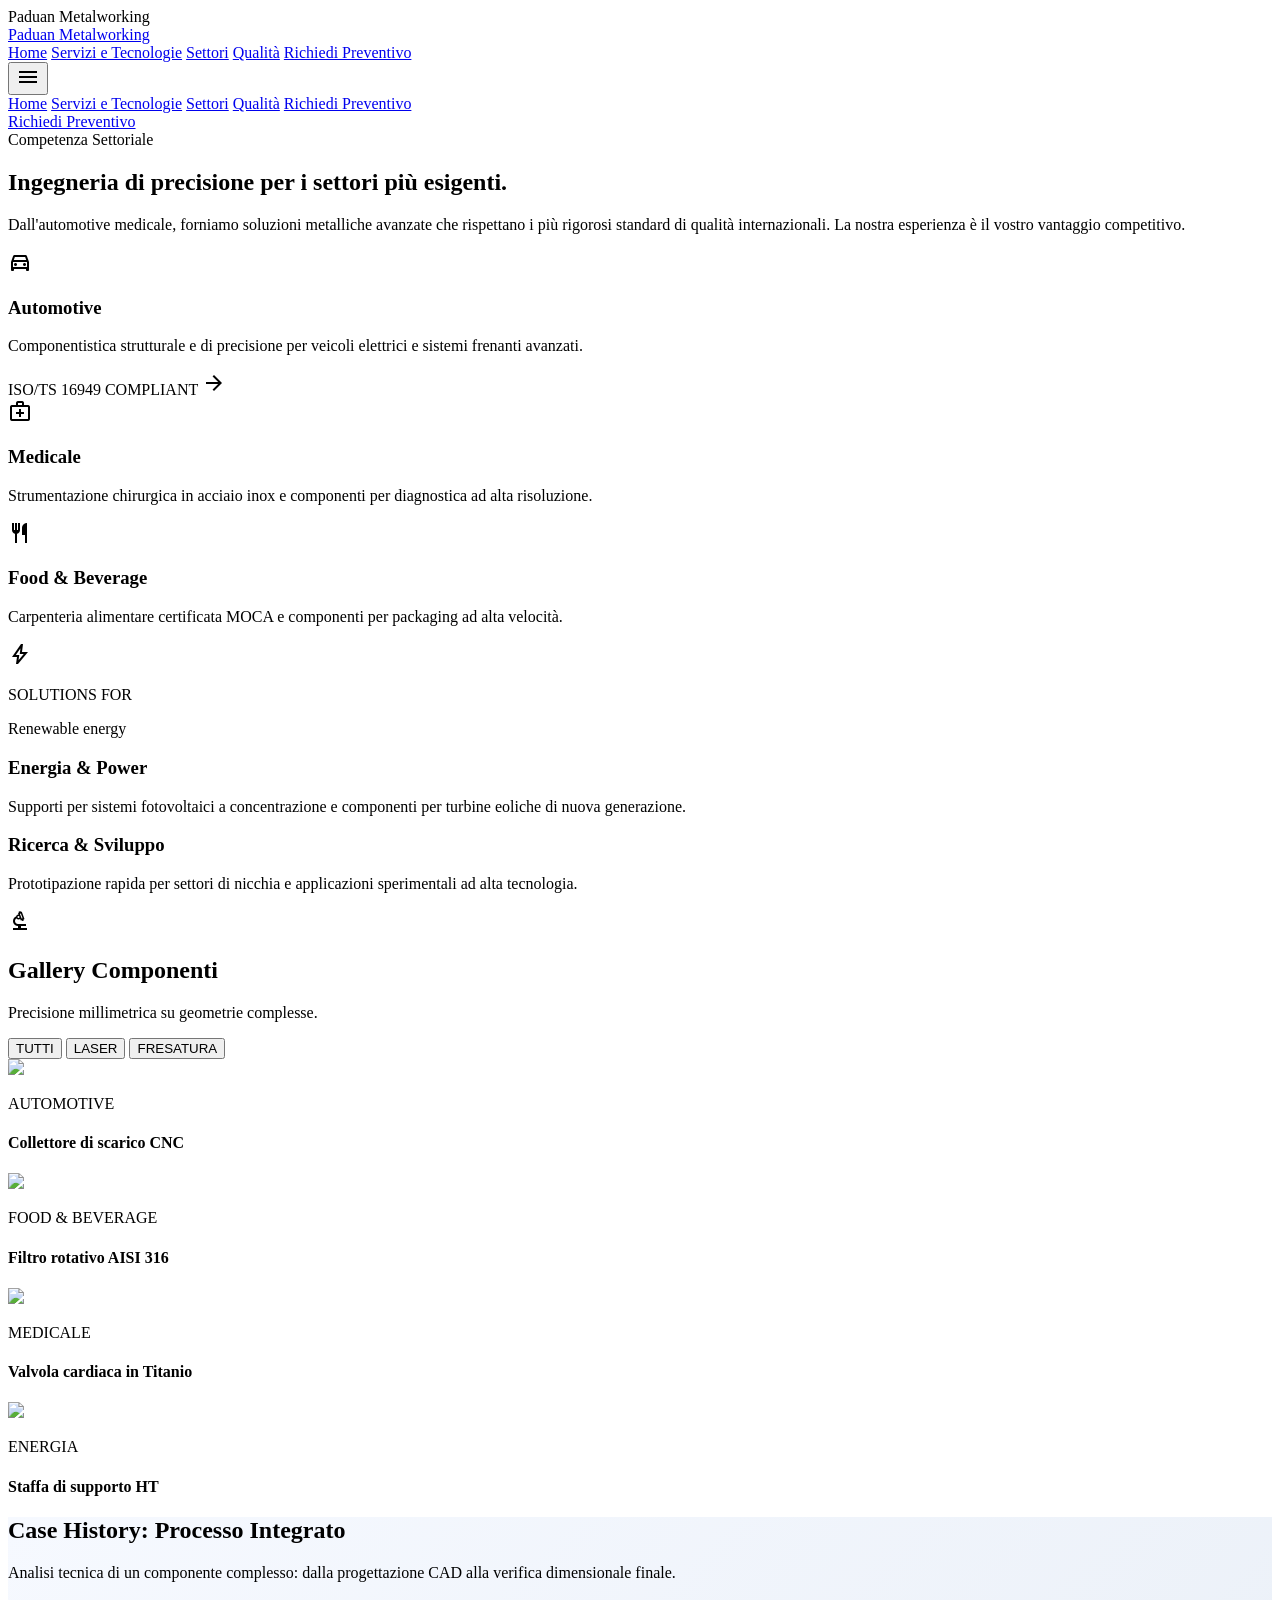
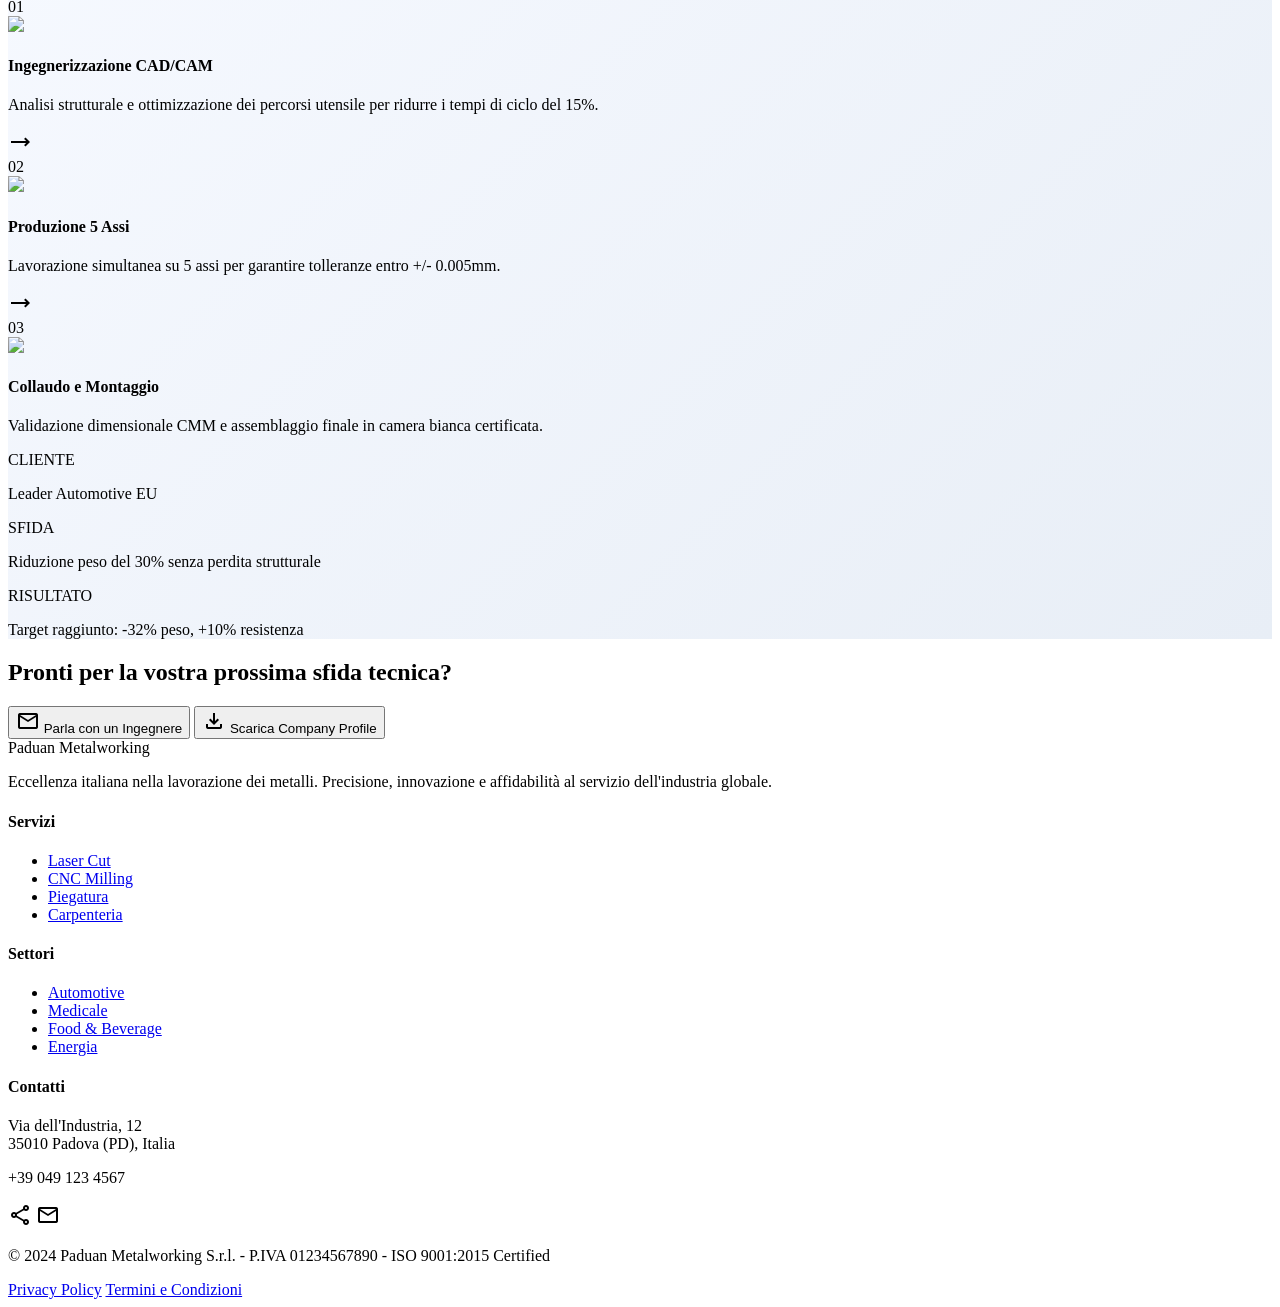
==== settori.html @ 02562bc8 "first commit" ====
<!DOCTYPE html><html class="light" lang="it"><head>
<meta charset="utf-8">
<meta content="width=device-width, initial-scale=1.0" name="viewport">
<script src="https://cdn.tailwindcss.com?plugins=forms,container-queries"></script>
<link href="https://fonts.googleapis.com/css2?family=IBM+Plex+Sans:wght@400;600;700&amp;family=Inter:wght@400;500;600&amp;family=JetBrains+Mono:wght@500&amp;family=Material+Symbols+Outlined:wght,FILL@100..700,0..1&amp;display=swap" rel="stylesheet">
<link href="https://fonts.googleapis.com/css2?family=Material+Symbols+Outlined:wght,FILL@100..700,0..1&amp;display=swap" rel="stylesheet">
<script id="tailwind-config">
      tailwind.config = {
        darkMode: "class",
        theme: {
          extend: {
            "colors": {
                    "primary-fixed-dim": "#b1c7f1",
                    "on-surface-variant": "#44474e",
                    "secondary-container": "#dde0e3",
                    "inverse-surface": "#2b3137",
                    "surface-bright": "#f6f9ff",
                    "on-secondary": "#ffffff",
                    "surface-dim": "#d4dbe2",
                    "secondary-fixed-dim": "#c3c7ca",
                    "on-primary": "#ffffff",
                    "surface-variant": "#dde3eb",
                    "secondary": "#5b5f62",
                    "error-container": "#ffdad6",
                    "surface-container-lowest": "#ffffff",
                    "surface-container-low": "#eef4fc",
                    "surface-tint": "#4a5f83",
                    "on-secondary-container": "#5f6366",
                    "inverse-primary": "#b1c7f1",
                    "on-surface": "#161c22",
                    "on-error-container": "#93000a",
                    "on-background": "#161c22",
                    "primary-container": "#23395b",
                    "tertiary-fixed-dim": "#ffb598",
                    "on-secondary-fixed-variant": "#43474a",
                    "on-error": "#ffffff",
                    "surface-container": "#e8eef6",
                    "on-secondary-fixed": "#181c1f",
                    "outline": "#74777f",
                    "surface-container-highest": "#dde3eb",
                    "error": "#ba1a1a",
                    "primary": "#0a2344",
                    "on-tertiary-fixed": "#370e00",
                    "on-tertiary": "#ffffff",
                    "tertiary-container": "#672200",
                    "on-tertiary-container": "#ff7c43",
                    "secondary-fixed": "#e0e3e6",
                    "background": "#f6f9ff",
                    "on-tertiary-fixed-variant": "#7e2c00",
                    "on-primary-fixed-variant": "#32476a",
                    "outline-variant": "#c4c6cf",
                    "surface-container-high": "#e3e9f1",
                    "on-primary-fixed": "#011b3c",
                    "inverse-on-surface": "#ebf1f9",
                    "primary-fixed": "#d6e3ff",
                    "surface": "#f6f9ff",
                    "tertiary-fixed": "#ffdbce",
                    "on-primary-container": "#8da3cb",
                    "tertiary": "#431300"
            },
            "borderRadius": {
                    "DEFAULT": "0.25rem",
                    "lg": "0.5rem",
                    "xl": "0.75rem",
                    "full": "9999px"
            },
            "spacing": {
                    "margin-mobile": "16px",
                    "gutter": "24px",
                    "unit": "4px",
                    "margin-desktop": "64px",
                    "max-width": "1440px"
            },
            "fontFamily": {
                    "headline-lg-mobile": ["IBM Plex Sans"],
                    "headline-xl": ["IBM Plex Sans"],
                    "headline-md": ["IBM Plex Sans"],
                    "body-md": ["Inter"],
                    "body-lg": ["Inter"],
                    "headline-lg": ["IBM Plex Sans"],
                    "label-sm": ["JetBrains Mono"]
            },
            "fontSize": {
                    "headline-lg-mobile": ["28px", {"lineHeight": "36px", "fontWeight": "600"}],
                    "headline-xl": ["48px", {"lineHeight": "56px", "letterSpacing": "-0.02em", "fontWeight": "700"}],
                    "headline-md": ["24px", {"lineHeight": "32px", "fontWeight": "600"}],
                    "body-md": ["16px", {"lineHeight": "24px", "fontWeight": "400"}],
                    "body-lg": ["18px", {"lineHeight": "28px", "fontWeight": "400"}],
                    "headline-lg": ["32px", {"lineHeight": "40px", "letterSpacing": "-0.01em", "fontWeight": "600"}],
                    "label-sm": ["12px", {"lineHeight": "16px", "letterSpacing": "0.05em", "fontWeight": "500"}]
            }
          },
        },
      }
    </script>
<style>
        .material-symbols-outlined {
            font-variation-settings: 'FILL' 0, 'wght' 400, 'GRAD' 0, 'opsz' 24;
        }
        .technical-grid {
            background-image: linear-gradient(to right, #dde3eb 1px, transparent 1px),
                              linear-gradient(to bottom, #dde3eb 1px, transparent 1px);
            background-size: 24px 24px;
        }
        .case-study-gradient {
            background: linear-gradient(135deg, #f6f9ff 0%, #e8eef6 100%);
        }
    </style>
</head>
<body class="bg-background text-on-background font-body-md selection:bg-primary-fixed-dim selection:text-on-primary-fixed">
<!-- TopNavBar -->
<header class="bg-surface fixed top-0 w-full z-50 border-b border-outline-variant">
<div class="flex justify-between items-center h-20 px-margin-desktop max-w-max-width mx-auto">
<div class="font-headline-md text-headline-md font-bold text-primary tracking-tight">
                Paduan Metalworking
            </div>
<nav class="fixed top-0 w-full z-50 bg-surface border-b border-outline-variant transition-all duration-200 ease-in-out h-20">
<div class="flex justify-between items-center h-full px-margin-mobile md:px-margin-desktop max-w-max-width mx-auto">
<a href="index.html" class="font-headline-md text-headline-md font-bold text-primary tracking-tight">
        Paduan Metalworking
</a>
<!-- Desktop Nav -->
<div class="hidden md:flex items-center gap-8">
<a class="font-body-md text-on-surface-variant hover:text-primary transition-colors" href="index.html">Home</a>
<a class="font-body-md text-on-surface-variant hover:text-primary transition-colors" href="servizi.html">Servizi e Tecnologie</a>
<a class="font-body-md transition-colors text-primary border-b-2 border-primary pb-1" href="settori.html">Settori</a>
<a class="font-body-md text-on-surface-variant hover:text-primary transition-colors" href="qualita.html">Qualità</a>
<a href="contatti.html" class="ml-4 px-6 py-2 bg-primary text-on-primary font-label-sm rounded hover:bg-primary-container hover:text-on-primary-container transition-all text-center inline-block">Richiedi Preventivo</a>
</div>
<!-- Mobile Menu Toggle -->
<button class="md:hidden text-primary">
<span class="material-symbols-outlined">menu</span>
</button>
</div>

<!-- Mobile Menu Dropdown -->
<div id="mobile-menu-dropdown" class="hidden absolute top-20 left-0 w-full bg-surface border-b border-outline-variant shadow-lg flex-col px-margin-mobile py-4 space-y-4 md:hidden">
    <a class="font-body-md text-on-surface-variant hover:text-primary transition-colors" href="index.html">Home</a>
    <a class="font-body-md text-on-surface-variant hover:text-primary transition-colors" href="servizi.html">Servizi e Tecnologie</a>
    <a class="font-body-md transition-colors text-primary font-bold" href="settori.html">Settori</a>
    <a class="font-body-md text-on-surface-variant hover:text-primary transition-colors" href="qualita.html">Qualità</a>
    <a class="px-6 py-2 bg-primary text-on-primary font-label-sm rounded text-center" href="contatti.html">Richiedi Preventivo</a>
</div>
        
</nav>
<a href=\"contatti.html\" class=\"bg-primary text-on-primary px-6 py-3 rounded font-body-md font-semibold hover:opacity-90 transition-opacity text-center inline-block\">Richiedi Preventivo</a>
</div>
</header>
<main class="pt-20">
<!-- Hero Section / Technical Intro -->
<section class="relative py-24 overflow-hidden border-b border-outline-variant">
<div class="absolute inset-0 opacity-10 technical-grid"></div>
<div class="max-w-max-width mx-auto px-margin-desktop relative z-10">
<div class="max-w-3xl">
<span class="font-label-sm text-label-sm text-primary uppercase tracking-widest mb-4 block">Competenza Settoriale</span>
<h1 class="font-headline-xl text-headline-xl text-on-surface mb-6">Ingegneria di precisione per i settori più esigenti.</h1>
<p class="font-body-lg text-body-lg text-on-surface-variant leading-relaxed">
                        Dall'automotive medicale, forniamo soluzioni metalliche avanzate che rispettano i più rigorosi standard di qualità internazionali. La nostra esperienza è il vostro vantaggio competitivo.
                    </p>
</div>
</div>
</section>
<!-- Sectors Bento Grid -->
<section class="py-24 bg-surface">
<div class="max-w-max-width mx-auto px-margin-desktop">
<div class="grid grid-cols-1 md:grid-cols-4 gap-gutter h-auto md:h-[600px]">
<!-- Automotive -->
<div class="md:col-span-2 group relative overflow-hidden border border-outline-variant bg-surface-container-low p-8 flex flex-col justify-end">
<div class="absolute top-0 right-0 p-4 opacity-20 pointer-events-none">
<span class="material-symbols-outlined text-9xl">directions_car</span>
</div>
<h3 class="font-headline-md text-headline-md text-on-surface mb-2 relative z-10">Automotive</h3>
<p class="font-body-md text-body-md text-on-surface-variant relative z-10">Componentistica strutturale e di precisione per veicoli elettrici e sistemi frenanti avanzati.</p>
<div class="mt-6 border-t border-outline-variant pt-4 flex justify-between items-center relative z-10">
<span class="font-label-sm text-label-sm text-primary">ISO/TS 16949 COMPLIANT</span>
<span class="material-symbols-outlined text-primary group-hover:translate-x-1 transition-transform">arrow_forward</span>
</div>
</div>
<!-- Medical -->
<div class="group relative overflow-hidden border border-outline-variant bg-primary text-on-primary p-8 flex flex-col justify-between">
<span class="material-symbols-outlined text-4xl">medical_services</span>
<div>
<h3 class="font-headline-md text-headline-md mb-2">Medicale</h3>
<p class="font-body-md text-body-md opacity-80">Strumentazione chirurgica in acciaio inox e componenti per diagnostica ad alta risoluzione.</p>
</div>
</div>
<!-- Food & Beverage -->
<div class="group relative overflow-hidden border border-outline-variant bg-surface-container-high p-8 flex flex-col justify-between">
<span class="material-symbols-outlined text-4xl text-primary">restaurant</span>
<div>
<h3 class="font-headline-md text-headline-md text-on-surface mb-2">Food &amp; Beverage</h3>
<p class="font-body-md text-body-md text-on-surface-variant">Carpenteria alimentare certificata MOCA e componenti per packaging ad alta velocità.</p>
</div>
</div>
<!-- Energy -->
<div class="md:col-span-2 group relative overflow-hidden border border-outline-variant bg-secondary-container p-8 flex flex-col">
<div class="flex justify-between items-start mb-8">
<span class="material-symbols-outlined text-4xl text-primary">bolt</span>
<div class="text-right">
<p class="font-label-sm text-label-sm text-on-secondary-container">SOLUTIONS FOR</p>
<p class="font-body-md font-bold text-on-surface">Renewable energy</p>
</div>
</div>
<div class="mt-auto">
<h3 class="font-headline-md text-headline-md text-on-surface mb-2">Energia &amp; Power</h3>
<p class="font-body-md text-body-md text-on-surface-variant max-w-sm">Supporti per sistemi fotovoltaici a concentrazione e componenti per turbine eoliche di nuova generazione.</p>
</div>
</div>
<!-- Aerospace / More -->
<div class="md:col-span-2 group relative overflow-hidden border border-outline-variant bg-surface-container p-8 flex items-center justify-between">
<div class="max-w-md">
<h3 class="font-headline-md text-headline-md text-on-surface mb-2">Ricerca &amp; Sviluppo</h3>
<p class="font-body-md text-body-md text-on-surface-variant">Prototipazione rapida per settori di nicchia e applicazioni sperimentali ad alta tecnologia.</p>
</div>
<span class="material-symbols-outlined text-6xl text-outline-variant">biotech</span>
</div>
</div>
</div>
</section>
<!-- Components Gallery -->
<section class="py-24 border-t border-outline-variant">
<div class="max-w-max-width mx-auto px-margin-desktop">
<div class="flex flex-col md:flex-row md:items-end justify-between mb-12 gap-6">
<div>
<h2 class="font-headline-lg text-headline-lg text-on-surface">Gallery Componenti</h2>
<p class="font-body-md text-body-md text-on-surface-variant mt-2">Precisione millimetrica su geometrie complesse.</p>
</div>
<div class="flex gap-4">
<button class="px-4 py-2 border border-outline-variant font-label-sm text-label-sm hover:bg-surface-container transition-colors">TUTTI</button>
<button class="px-4 py-2 border border-outline-variant font-label-sm text-label-sm hover:bg-surface-container transition-colors">LASER</button>
<button class="px-4 py-2 border border-outline-variant font-label-sm text-label-sm hover:bg-surface-container transition-colors">FRESATURA</button>
</div>
</div>
<div class="grid grid-cols-1 sm:grid-cols-2 lg:grid-cols-4 gap-gutter">
<!-- Component 1 -->
<div class="group border border-outline-variant bg-white">
<div class="aspect-square overflow-hidden bg-surface-container-low">
<img class="w-full h-full object-cover group-hover:scale-105 transition-transform duration-500" data-alt="A high-precision CNC machined aluminum component with complex circular cooling fins, shot in a bright industrial studio with clean reflections. The lighting is cool and clinical, emphasizing the metallic texture and precise edges. The background is a soft gray, maintaining a professional and technical atmosphere consistent with industrial engineering excellence." src="https://lh3.googleusercontent.com/aida-public/[base64]">
</div>
<div class="p-4 border-t border-outline-variant">
<p class="font-label-sm text-label-sm text-primary">AUTOMOTIVE</p>
<h4 class="font-body-md font-bold mt-1">Collettore di scarico CNC</h4>
</div>
</div>
<!-- Component 2 -->
<div class="group border border-outline-variant bg-white">
<div class="aspect-square overflow-hidden bg-surface-container-low">
<img class="w-full h-full object-cover group-hover:scale-105 transition-transform duration-500" data-alt="Intricate laser-cut stainless steel plate featuring geometric perforations and smooth, clean edges. The piece is photographed on a dark technical surface with sharp diagonal studio lighting that highlights the precision of the cuts. The overall aesthetic is one of advanced manufacturing technology and high-quality craftsmanship, using a palette of steel silvers and deep shadows." src="https://lh3.googleusercontent.com/aida-public/[base64]">
</div>
<div class="p-4 border-t border-outline-variant">
<p class="font-label-sm text-label-sm text-primary">FOOD &amp; BEVERAGE</p>
<h4 class="font-body-md font-bold mt-1">Filtro rotativo AISI 316</h4>
</div>
</div>
<!-- Component 3 -->
<div class="group border border-outline-variant bg-white">
<div class="aspect-square overflow-hidden bg-surface-container-low">
<img class="w-full h-full object-cover group-hover:scale-105 transition-transform duration-500" data-alt="A macro shot of a complex titanium orthopedic implant component, displaying brushed metal surfaces and microscopic threading. The lighting is soft and diffused to minimize glare, showcasing the intricate detail required for medical technology. The color palette consists of sterile whites and cool grays, evoking a sense of hygiene, safety, and extreme engineering reliability." src="https://lh3.googleusercontent.com/aida-public/[base64]">
</div>
<div class="p-4 border-t border-outline-variant">
<p class="font-label-sm text-label-sm text-primary">MEDICALE</p>
<h4 class="font-body-md font-bold mt-1">Valvola cardiaca in Titanio</h4>
</div>
</div>
<!-- Component 4 -->
<div class="group border border-outline-variant bg-white">
<div class="aspect-square overflow-hidden bg-surface-container-low">
<img class="w-full h-full object-cover group-hover:scale-105 transition-transform duration-500" data-alt="A heavy-duty industrial assembly of galvanized steel parts used for power grid infrastructure. The image shows massive bolts and thick plates with a rugged, matte finish. The composition is dynamic, using low angles to emphasize strength and durability. The lighting is direct and bright, highlighting the industrial utility and robust nature of the energy sector equipment." src="https://lh3.googleusercontent.com/aida-public/[base64]">
</div>
<div class="p-4 border-t border-outline-variant">
<p class="font-label-sm text-label-sm text-primary">ENERGIA</p>
<h4 class="font-body-md font-bold mt-1">Staffa di supporto HT</h4>
</div>
</div>
</div>
</div>
</section>
<!-- Case Study Block -->
<section class="py-24 case-study-gradient overflow-hidden relative">
<div class="max-w-max-width mx-auto px-margin-desktop relative z-10">
<div class="mb-16">
<h2 class="font-headline-lg text-headline-lg text-on-surface">Case History: Processo Integrato</h2>
<p class="font-body-md text-body-md text-on-surface-variant max-w-2xl mt-4">Analisi tecnica di un componente complesso: dalla progettazione CAD alla verifica dimensionale finale.</p>
</div>
<div class="grid grid-cols-1 lg:grid-cols-3 gap-12 items-start">
<!-- Phase 1: Design -->
<div class="relative">
<div class="absolute -top-6 -left-6 font-headline-xl text-primary opacity-5 select-none">01</div>
<div class="border border-outline-variant p-6 bg-white shadow-sm">
<div class="aspect-video bg-surface-container mb-6 flex items-center justify-center overflow-hidden">
<img class="w-full h-full object-cover" data-alt="A professional CAD software interface showing a 3D wireframe model of a complex mechanical part. The screen is filled with technical data, coordinates, and structural analysis heat maps. The workspace is dimly lit with blue-toned ambient lighting, focusing attention on the high-tech engineering design process. The style is modern, technical, and precise, highlighting the intellectual foundation of manufacturing." src="https://lh3.googleusercontent.com/aida-public/[base64]">
</div>
<h4 class="font-body-md font-bold mb-2">Ingegnerizzazione CAD/CAM</h4>
<p class="font-body-md text-on-surface-variant text-sm">Analisi strutturale e ottimizzazione dei percorsi utensile per ridurre i tempi di ciclo del 15%.</p>
</div>
<div class="hidden lg:block absolute top-1/2 -right-6 translate-x-1/2 -translate-y-1/2 z-20">
<span class="material-symbols-outlined text-outline-variant text-3xl">trending_flat</span>
</div>
</div>
<!-- Phase 2: Production -->
<div class="relative">
<div class="absolute -top-6 -left-6 font-headline-xl text-primary opacity-5 select-none">02</div>
<div class="border border-outline-variant p-6 bg-white shadow-sm">
<div class="aspect-video bg-surface-container mb-6 flex items-center justify-center overflow-hidden">
<img class="w-full h-full object-cover" data-alt="A high-speed industrial milling machine in action, with coolant fluid spraying over a metallic workpiece and bright sparks flying. The action is frozen in time, showing the raw power and precision of the machining process. The lighting is dramatic and contrasty, with blue and orange tones, capturing the intense energy of the manufacturing floor. The aesthetic is industrial, professional, and high-performance." src="https://lh3.googleusercontent.com/aida-public/[base64]">
</div>
<h4 class="font-body-md font-bold mb-2">Produzione 5 Assi</h4>
<p class="font-body-md text-on-surface-variant text-sm">Lavorazione simultanea su 5 assi per garantire tolleranze entro +/- 0.005mm.</p>
</div>
<div class="hidden lg:block absolute top-1/2 -right-6 translate-x-1/2 -translate-y-1/2 z-20">
<span class="material-symbols-outlined text-outline-variant text-3xl">trending_flat</span>
</div>
</div>
<!-- Phase 3: Assembly -->
<div class="relative">
<div class="absolute -top-6 -left-6 font-headline-xl text-primary opacity-5 select-none">03</div>
<div class="border border-outline-variant p-6 bg-white shadow-sm">
<div class="aspect-video bg-surface-container mb-6 flex items-center justify-center overflow-hidden">
<img class="w-full h-full object-cover" data-alt="A clean-room inspection environment where a quality control technician is using a coordinate measuring machine (CMM) on a finished metal part. The lighting is bright, even, and clinical white, emphasizing the absolute precision and sterility of the quality assurance phase. The color palette is composed of soft whites, light blues, and metallic silvers, projecting a message of certified excellence and reliability." src="https://lh3.googleusercontent.com/aida-public/[base64]">
</div>
<h4 class="font-body-md font-bold mb-2">Collaudo e Montaggio</h4>
<p class="font-body-md text-on-surface-variant text-sm">Validazione dimensionale CMM e assemblaggio finale in camera bianca certificata.</p>
</div>
</div>
</div>
<!-- Case Study Summary -->
<div class="mt-16 bg-primary text-on-primary p-12 grid grid-cols-1 md:grid-cols-3 gap-8">
<div>
<p class="font-label-sm text-label-sm opacity-60">CLIENTE</p>
<p class="font-body-lg font-bold mt-2">Leader Automotive EU</p>
</div>
<div>
<p class="font-label-sm text-label-sm opacity-60">SFIDA</p>
<p class="font-body-lg font-bold mt-2">Riduzione peso del 30% senza perdita strutturale</p>
</div>
<div>
<p class="font-label-sm text-label-sm opacity-60">RISULTATO</p>
<p class="font-body-lg font-bold mt-2 text-primary-fixed-dim">Target raggiunto: -32% peso, +10% resistenza</p>
</div>
</div>
</div>
</section>
<!-- CTA -->
<section class="py-24 border-t border-outline-variant">
<div class="max-w-max-width mx-auto px-margin-desktop text-center">
<h2 class="font-headline-lg text-headline-lg text-on-surface mb-8">Pronti per la vostra prossima sfida tecnica?</h2>
<div class="flex flex-col sm:flex-row gap-4 justify-center">
<button class="bg-primary text-on-primary px-10 py-4 rounded font-body-md font-bold hover:opacity-90 transition-all flex items-center justify-center gap-2">
<span class="material-symbols-outlined">mail</span>
                        Parla con un Ingegnere
                    </button>
<button class="border border-primary text-primary px-10 py-4 rounded font-body-md font-bold hover:bg-surface-container transition-all flex items-center justify-center gap-2">
<span class="material-symbols-outlined">download</span>
                        Scarica Company Profile
                    </button>
</div>
</div>
</section>
</main>
<!-- Footer -->
<footer class="bg-primary border-t border-outline-variant">
<div class="grid grid-cols-1 md:grid-cols-4 gap-gutter py-12 px-margin-desktop max-w-max-width mx-auto">
<div class="col-span-1 md:col-span-1">
<div class="font-headline-md text-headline-md text-on-primary font-bold tracking-tight mb-4">
                    Paduan Metalworking
                </div>
<p class="text-on-primary-container font-body-md text-sm leading-relaxed">
                    Eccellenza italiana nella lavorazione dei metalli. Precisione, innovazione e affidabilità al servizio dell'industria globale.
                </p>
</div>
<div>
<h4 class="text-on-primary font-bold mb-6 font-label-sm uppercase tracking-widest">Servizi</h4>
<ul class="space-y-3">
<li><a class="text-on-primary-container hover:text-on-primary transition-colors text-sm" href="servizi.html">Laser Cut</a></li>
<li><a class="text-on-primary-container hover:text-on-primary transition-colors text-sm" href="servizi.html">CNC Milling</a></li>
<li><a class="text-on-primary-container hover:text-on-primary transition-colors text-sm" href="servizi.html">Piegatura</a></li>
<li><a class="text-on-primary-container hover:text-on-primary transition-colors text-sm" href="servizi.html">Carpenteria</a></li>
</ul>
</div>
<div>
<h4 class="text-on-primary font-bold mb-6 font-label-sm uppercase tracking-widest">Settori</h4>
<ul class="space-y-3">
<li><a class="text-on-primary-container hover:text-on-primary transition-colors text-sm" href="#">Automotive</a></li>
<li><a class="text-on-primary-container hover:text-on-primary transition-colors text-sm" href="#">Medicale</a></li>
<li><a class="text-on-primary-container hover:text-on-primary transition-colors text-sm" href="#">Food &amp; Beverage</a></li>
<li><a class="text-on-primary-container hover:text-on-primary transition-colors text-sm" href="#">Energia</a></li>
</ul>
</div>
<div>
<h4 class="text-on-primary font-bold mb-6 font-label-sm uppercase tracking-widest">Contatti</h4>
<p class="text-on-primary-container text-sm mb-2">Via dell'Industria, 12<br>35010 Padova (PD), Italia</p>
<p class="text-on-primary-container text-sm mb-4">+39 049 123 4567</p>
<div class="flex gap-4">
<span class="material-symbols-outlined text-on-primary cursor-pointer hover:opacity-70">share</span>
<span class="material-symbols-outlined text-on-primary cursor-pointer hover:opacity-70">mail</span>
</div>
</div>
</div>
<div class="border-t border-on-primary/10 py-6">
<div class="max-w-max-width mx-auto px-margin-desktop flex flex-col md:flex-row justify-between items-center gap-4">
<p class="font-label-sm text-label-sm text-on-primary-container">
                    © 2024 Paduan Metalworking S.r.l. - P.IVA 01234567890 - ISO 9001:2015 Certified
                </p>
<div class="flex gap-6">
<a class="font-label-sm text-label-sm text-on-primary-container hover:text-on-primary" href="javascript:void(0)">Privacy Policy</a>
<a class="font-label-sm text-label-sm text-on-primary-container hover:text-on-primary" href="javascript:void(0)">Termini e Condizioni</a>
</div>
</div>
</div>
</footer>
<script>
        // Simple scroll interaction for header
        window.addEventListener('scroll', () => {
            const header = document.querySelector('header');
            if (window.scrollY > 20) {
                header.classList.add('shadow-md');
            } else {
                header.classList.remove('shadow-md');
            }
        });

        // Hover effect for sector cards
        const sectorCards = document.querySelectorAll('.group');
        sectorCards.forEach(card => {
            card.addEventListener('mouseenter', () => {
                // Subtle interaction logic can be added here
            });
        });
    
        // Mobile Menu Toggle
        const mobileToggle = document.querySelector(".md\\:hidden.text-primary");
        const mobileMenu = document.getElementById("mobile-menu-dropdown");
        if(mobileToggle && mobileMenu) {
            mobileToggle.addEventListener("click", () => {
                mobileMenu.classList.toggle("hidden");
                mobileMenu.classList.toggle("flex");
            });
        }
        
</script>
</body></html>
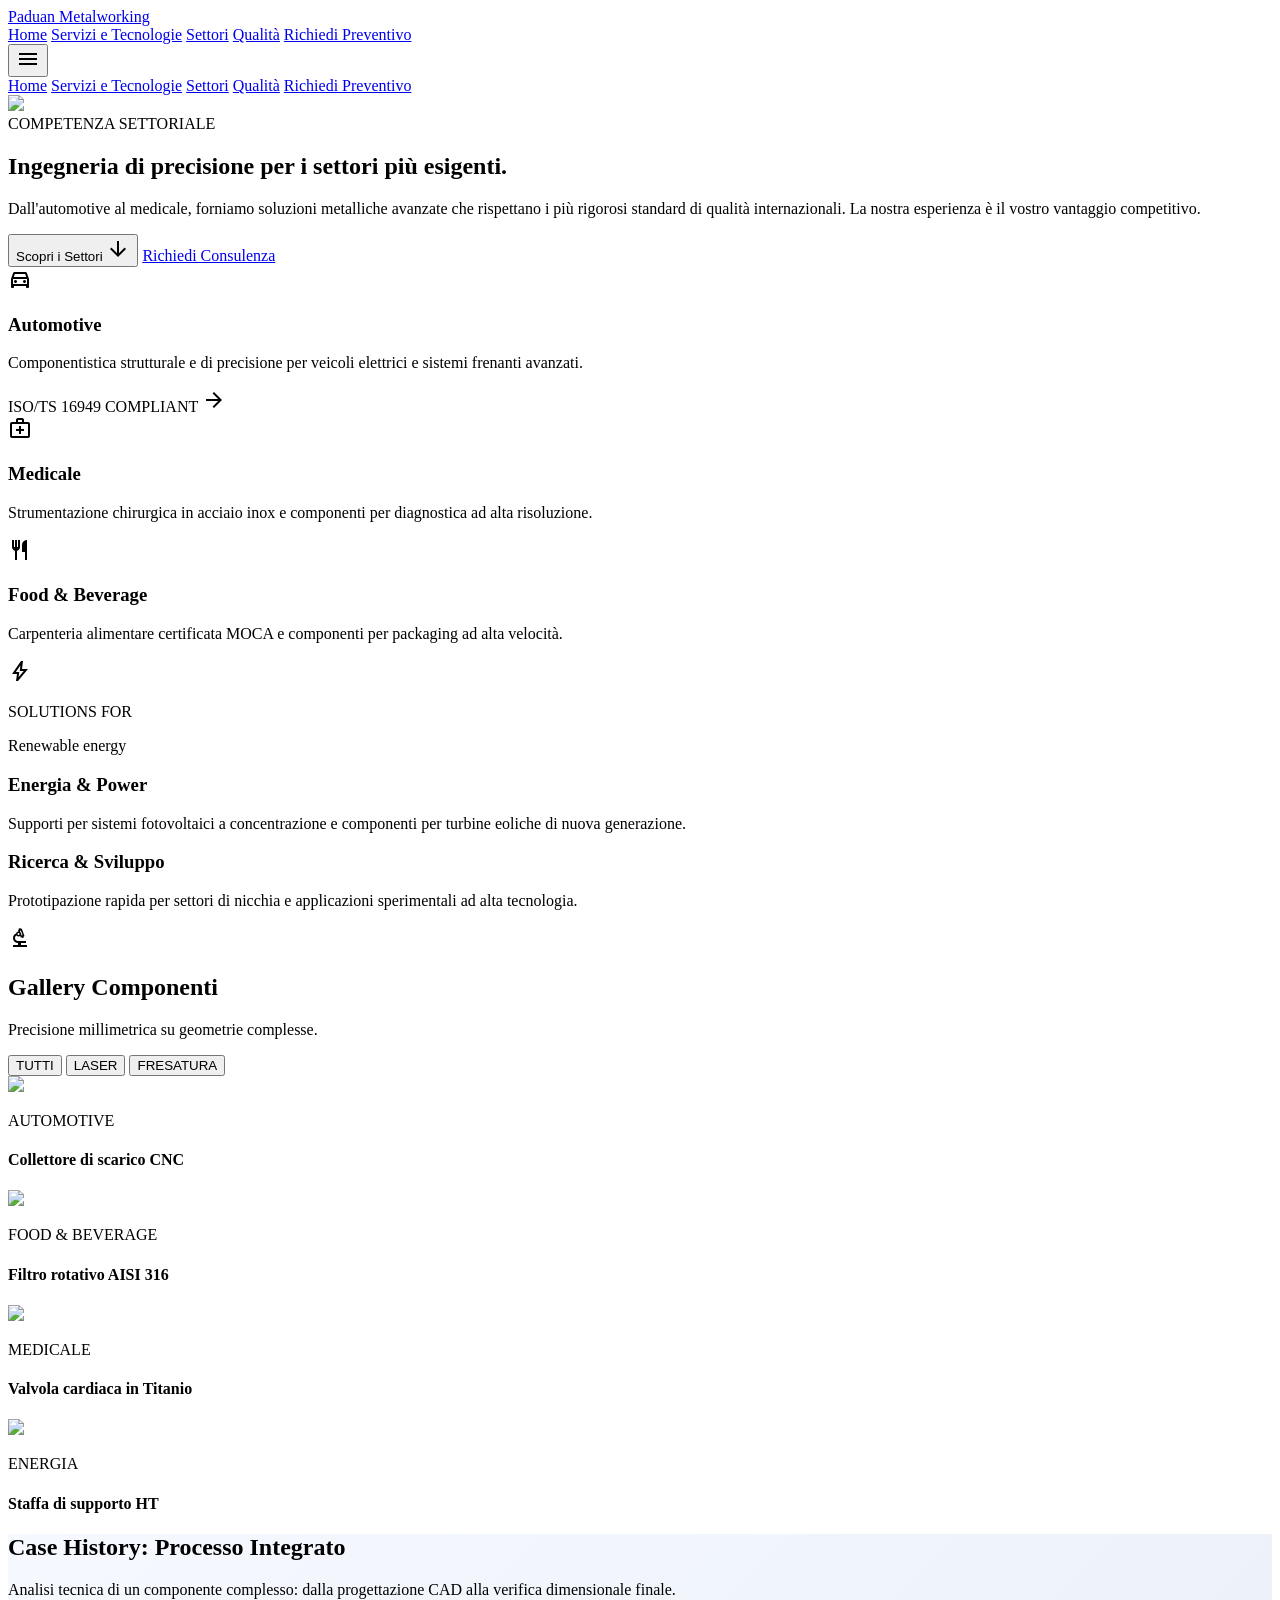
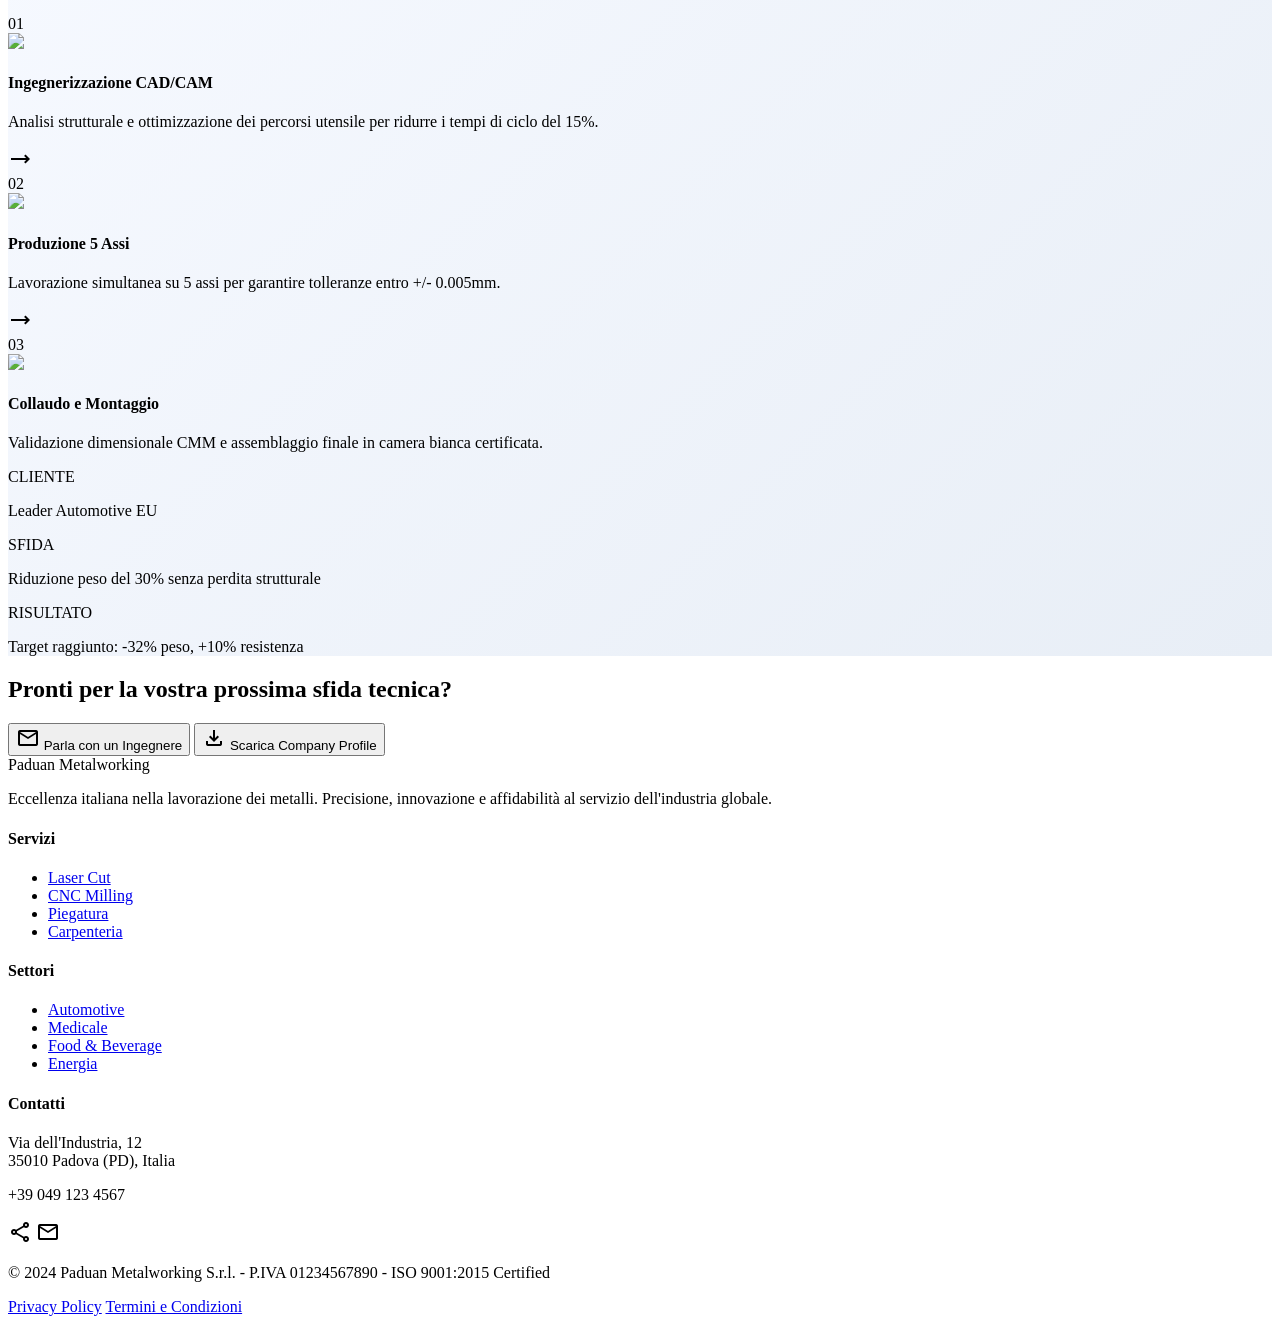
==== commit 197fb1d2: "refactor: improve code formatting and readability in contatti.html and settori.html" ====
--- a/settori.html
+++ b/settori.html
@@ -109,11 +109,6 @@
 </head>
 <body class="bg-background text-on-background font-body-md selection:bg-primary-fixed-dim selection:text-on-primary-fixed">
 <!-- TopNavBar -->
-<header class="bg-surface fixed top-0 w-full z-50 border-b border-outline-variant">
-<div class="flex justify-between items-center h-20 px-margin-desktop max-w-max-width mx-auto">
-<div class="font-headline-md text-headline-md font-bold text-primary tracking-tight">
-                Paduan Metalworking
-            </div>
 <nav class="fixed top-0 w-full z-50 bg-surface border-b border-outline-variant transition-all duration-200 ease-in-out h-20">
 <div class="flex justify-between items-center h-full px-margin-mobile md:px-margin-desktop max-w-max-width mx-auto">
 <a href="index.html" class="font-headline-md text-headline-md font-bold text-primary tracking-tight">
@@ -143,20 +138,32 @@
 </div>
         
 </nav>
-<a href=\"contatti.html\" class=\"bg-primary text-on-primary px-6 py-3 rounded font-body-md font-semibold hover:opacity-90 transition-opacity text-center inline-block\">Richiedi Preventivo</a>
-</div>
-</header>
 <main class="pt-20">
-<!-- Hero Section / Technical Intro -->
-<section class="relative py-24 overflow-hidden border-b border-outline-variant">
-<div class="absolute inset-0 opacity-10 technical-grid"></div>
-<div class="max-w-max-width mx-auto px-margin-desktop relative z-10">
+<!-- Hero Section -->
+<section class="relative min-h-[921px] flex items-center pt-20 overflow-hidden bg-primary overflow-hidden">
+<div class="absolute inset-0 z-0">
+<img class="w-full h-full object-cover opacity-40 mix-blend-luminosity" data-alt="A high-tech industrial laser cutting machine in operation within a pristine modern factory environment." src="https://lh3.googleusercontent.com/aida-public/[base64]">
+<div class="absolute inset-0 bg-gradient-to-r from-primary via-primary/80 to-transparent"></div>
+</div>
+<div class="relative z-10 px-margin-mobile md:px-margin-desktop max-w-max-width mx-auto w-full">
 <div class="max-w-3xl">
-<span class="font-label-sm text-label-sm text-primary uppercase tracking-widest mb-4 block">Competenza Settoriale</span>
-<h1 class="font-headline-xl text-headline-xl text-on-surface mb-6">Ingegneria di precisione per i settori più esigenti.</h1>
-<p class="font-body-lg text-body-lg text-on-surface-variant leading-relaxed">
-                        Dall'automotive medicale, forniamo soluzioni metalliche avanzate che rispettano i più rigorosi standard di qualità internazionali. La nostra esperienza è il vostro vantaggio competitivo.
-                    </p>
+<div class="inline-flex items-center gap-2 px-3 py-1 rounded border border-on-primary/20 bg-on-primary/10 text-on-primary font-label-sm mb-6">
+<span class="w-2 h-2 rounded-full bg-primary-fixed-dim animate-pulse"></span>
+                    COMPETENZA SETTORIALE
+                </div>
+<h1 class="font-headline-xl text-headline-xl text-on-primary mb-6 leading-tight">Ingegneria di precisione per i settori più esigenti.</h1>
+<p class="font-body-lg text-body-lg text-on-primary/80 mb-10 max-w-xl">
+                    Dall'automotive al medicale, forniamo soluzioni metalliche avanzate che rispettano i più rigorosi standard di qualità internazionali. La nostra esperienza è il vostro vantaggio competitivo.
+                </p>
+<div class="flex flex-col sm:flex-row gap-4">
+<button class="px-8 py-4 bg-primary-fixed text-on-primary-fixed font-headline-md rounded-lg hover:scale-105 transition-transform flex items-center justify-center gap-2">
+                        Scopri i Settori
+                        <span class="material-symbols-outlined">arrow_downward</span>
+</button>
+<a href="contatti.html" class="px-8 py-4 border border-on-primary/30 text-on-primary font-headline-md rounded-lg hover:bg-white/10 transition-colors text-center inline-block">
+                        Richiedi Consulenza
+</a>
+</div>
 </div>
 </div>
 </section>
